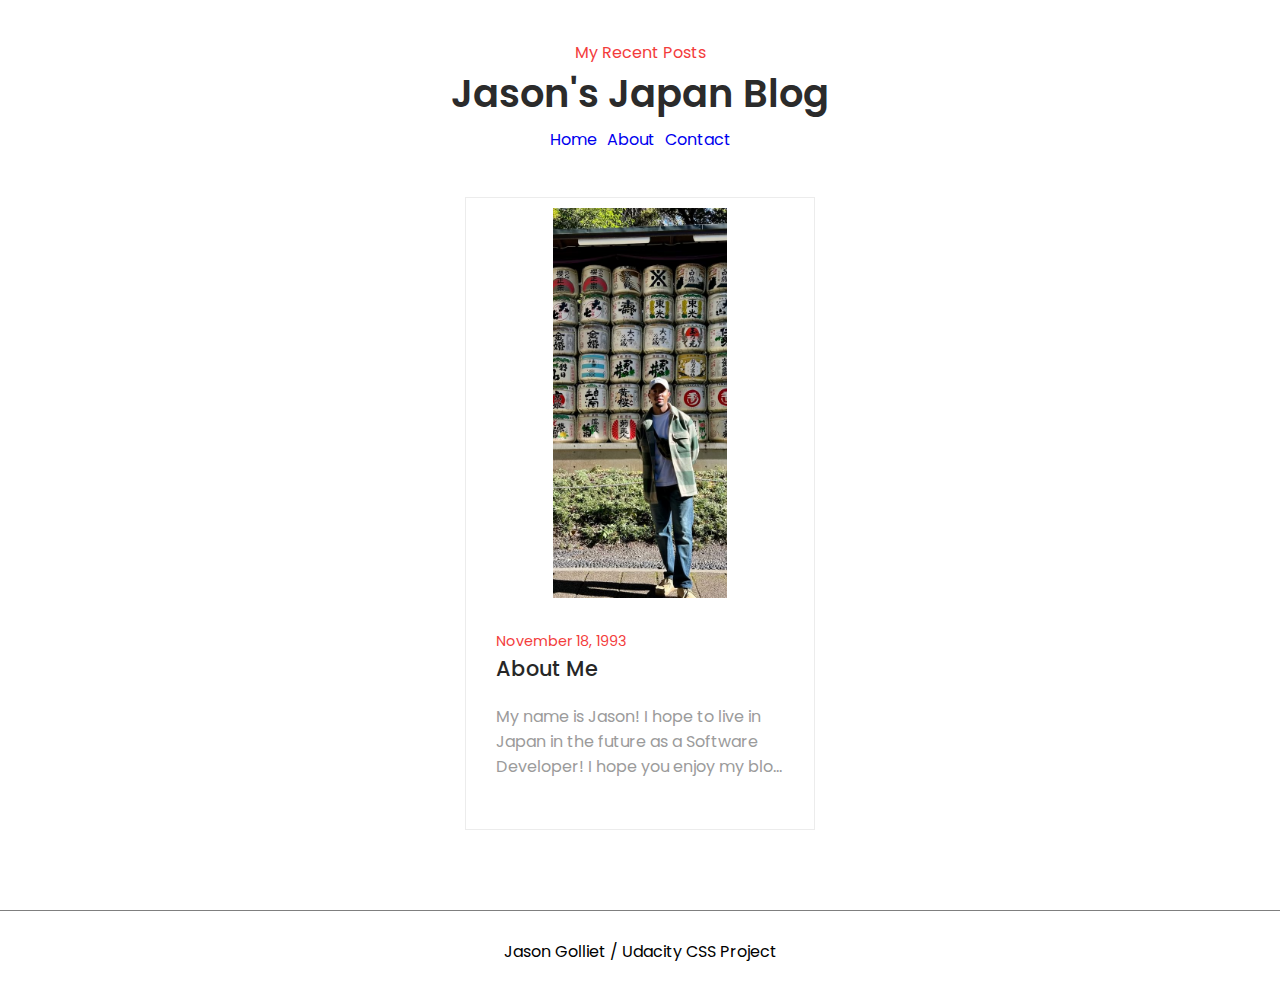
==== aboutme.html @ 0dce4089 "finished site and added about me page" ====
<!DOCTYPE html>
<html lang="en">
  <head>
    <meta charset="UTF-8" />
    <meta http-equiv="X-UA-Compatible" content="IE=edge" />
    <meta
      name="viewport"
      content="width=device-width, initial-scale=1.0, maximum-scale=1.0, user-scalable=no"
    />
    <title>Blog</title>
    <link rel="stylesheet" href="styles.css" />
    <link rel="shortcut icon" href="images/fav-icon.svg" />
    <link rel="preconnect" href="https://fonts.googleapis.com" />
    <link rel="preconnect" href="https://fonts.gstatic.com" crossorigin />
    <link
      href="https://fonts.googleapis.com/css2?family=Poppins:ital,wght@0,100;0,200;0,300;0,400;0,500;0,600;0,700;0,800;0,900;1,100;1,200;1,300;1,400;1,500;1,600;1,700;1,800;1,900&display=swap"
      rel="stylesheet"
    />
  </head>
  <body>
    <section id="blog">
      <div class="blog-heading">
        <span>My Recent Posts</span>
        <h3>Jason's Japan Blog</h3>
        <ul>
            <li><a href="index.html">Home</li>
            <li><a href="aboutme.html">About</li>
            <li><a href="#">Contact</li>
        <ul>
      </div>

      <div class="blog-container">
        <div class="blog-box">
          <div class="blog-img">
            <img src="images/aboutmepic.jpg" alt="first blog picture" style="  display: block;
            margin-left: auto;
            margin-right: auto;height: 400px;
            width: 50%;
            padding-top: 10px" />
          </div>
          <div class="blog-text">
            <span>November 18, 1993</span>
            <a href="#" class="blog-title">About Me</a>
            <p>
              My name is Jason! I hope to live in Japan in the future as a Software Developer! I hope you enjoy my blog where I share pictures from my Japan travels!
            </p>
          </div>
        </div>
      </div>
    </section>
    <footer>Jason Golliet / Udacity CSS Project<footer>
  </body>
</html>
---- styles.css ----
* {
  margin: 0px;
  padding: 0px;
  font-family: poppins;
  box-sizing: border-box;
}

a {
  text-decoration: none;
}

ul {
  list-style: none;
}

body {
  margin: 0px;
  padding: 0px;
  font-family: poppins;
}

#blog {
  display: flex;
  justify-content: center;
  align-items: center;
  flex-direction: column;
  padding: 40px;
  border-bottom: 1px solid rgba(0, 0, 0, 0.5);
}

.blog-heading {
  display: flex;
  justify-content: center;
  align-items: center;
  flex-direction: column;
}

.blog-heading span {
  color: #f33c3c;
}

.blog-heading h3 {
  font-size: 2.4rem;
  color: #2b2b2b;
  font-weight: 600;
}
.blog-heading ul{
    display: flex;
}

.blog-heading li{
    display: flex;
    margin: 5px;
}

.blog-heading li:hover {
    color: #f33c3c;
    transition: all ease 0.3s;
  }

.blog-container {
  display: flex;
  justify-content: center;
  align-items: center;
  margin: 20px 0px;
  flex-wrap: wrap;
}

.blog-box {
  width: 350px;
  background: #ffffff;
  border: 1px solid #ececec;
  margin: 20px;
}

.blog-img {
  width: 100%;
  height: auto;
}

.blog-img img {
  width: 100%;
  height: 100%;
  object-fit: cover;
  object-position: center;
}

.blog-text {
  padding: 30px;
  display: flex;
  flex-direction: column;
}

.blog-text span {
  color: #f33c3c;
  font-size: 0.9rem;
}

.blog-text .blog-title {
  font-size: 1.3rem;
  font-weight: 500;
  color: #272727;
}

.blog-text .blog-title:hover {
  color: #f33c3c;
  transition: all ease 0.3s;
}

.blog-text p {
  color: #9b9b9b;
  font-display: 0.9rem;
  display: -webkit-box;
  -webkit-line-clamp: 3;
  -webkit-box-orient: vertical;
  overflow: hidden;
  text-overflow: ellipsis;
  margin: 20px 0px;
}

.blog-text a {
  color: #0f0f0f;
}

.blog-text a:hover {
  color: #f33c3c;
  transition: all ease 0.3s;
}

@media (max-width: 1250px) {
  .blog-box {
    width: 300px;
  }
}

@media (max-width: 1100px) {
  .blog-box {
    width: 70%;
  }
}

@media (max-width: 550px) {
  .blog-box {
    margin: 20px 10px;
    width: 100px;
  }
}

footer {
    display: flex;
    justify-content: center;
    align-items: center;
    margin: 20px 0px;
    flex-wrap: wrap;
}
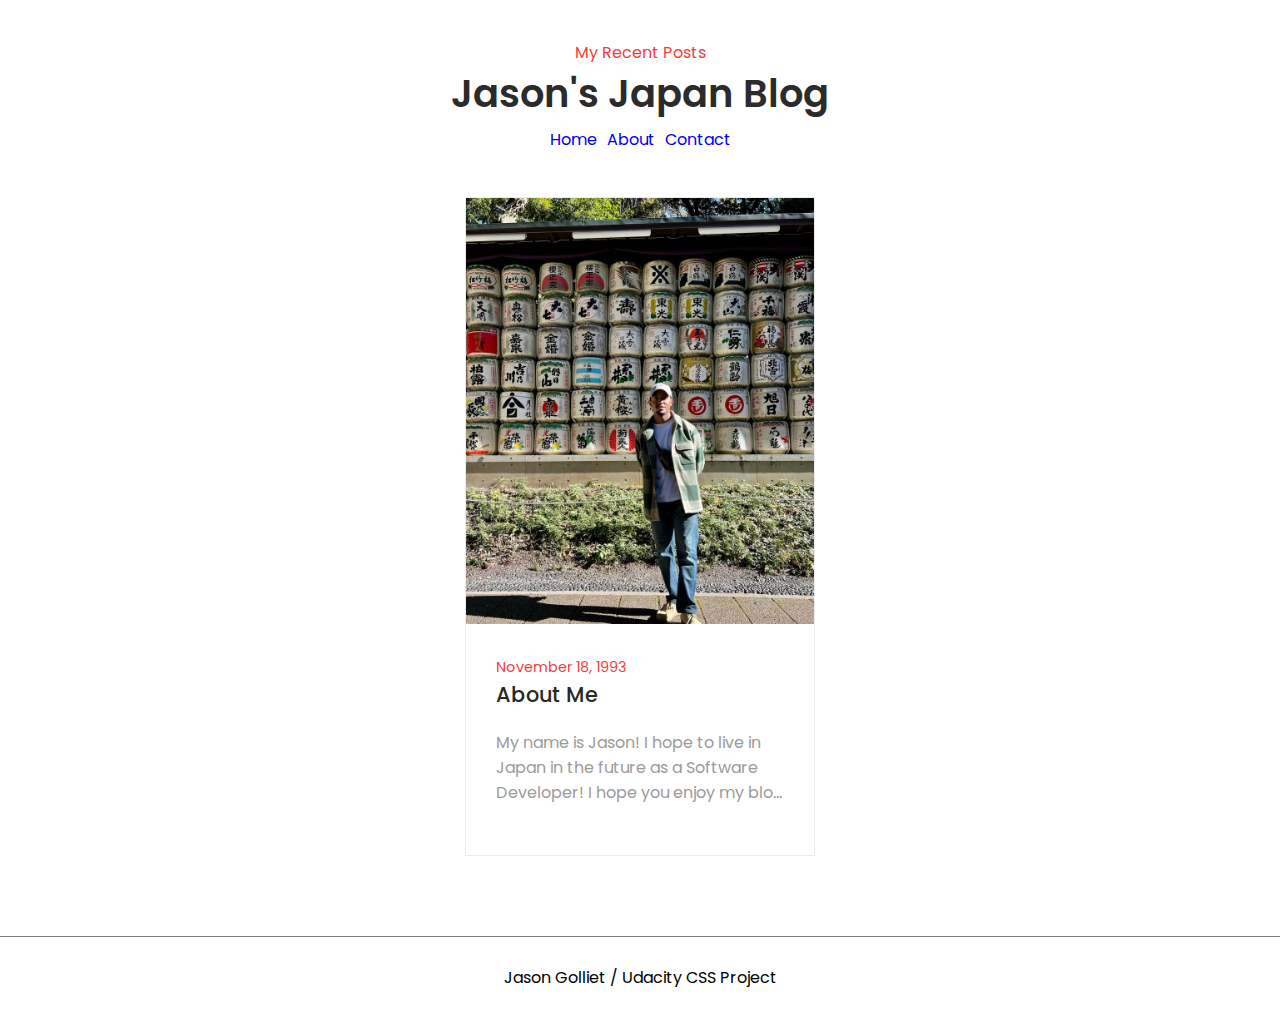
==== commit ef6e6f81: "fixed img height in about me" ====
--- a/aboutme.html
+++ b/aboutme.html
@@ -34,9 +34,7 @@
           <div class="blog-img">
             <img src="images/aboutmepic.jpg" alt="first blog picture" style="  display: block;
             margin-left: auto;
-            margin-right: auto;height: 400px;
-            width: 50%;
-            padding-top: 10px" />
+            margin-right: auto;" />
           </div>
           <div class="blog-text">
             <span>November 18, 1993</span>
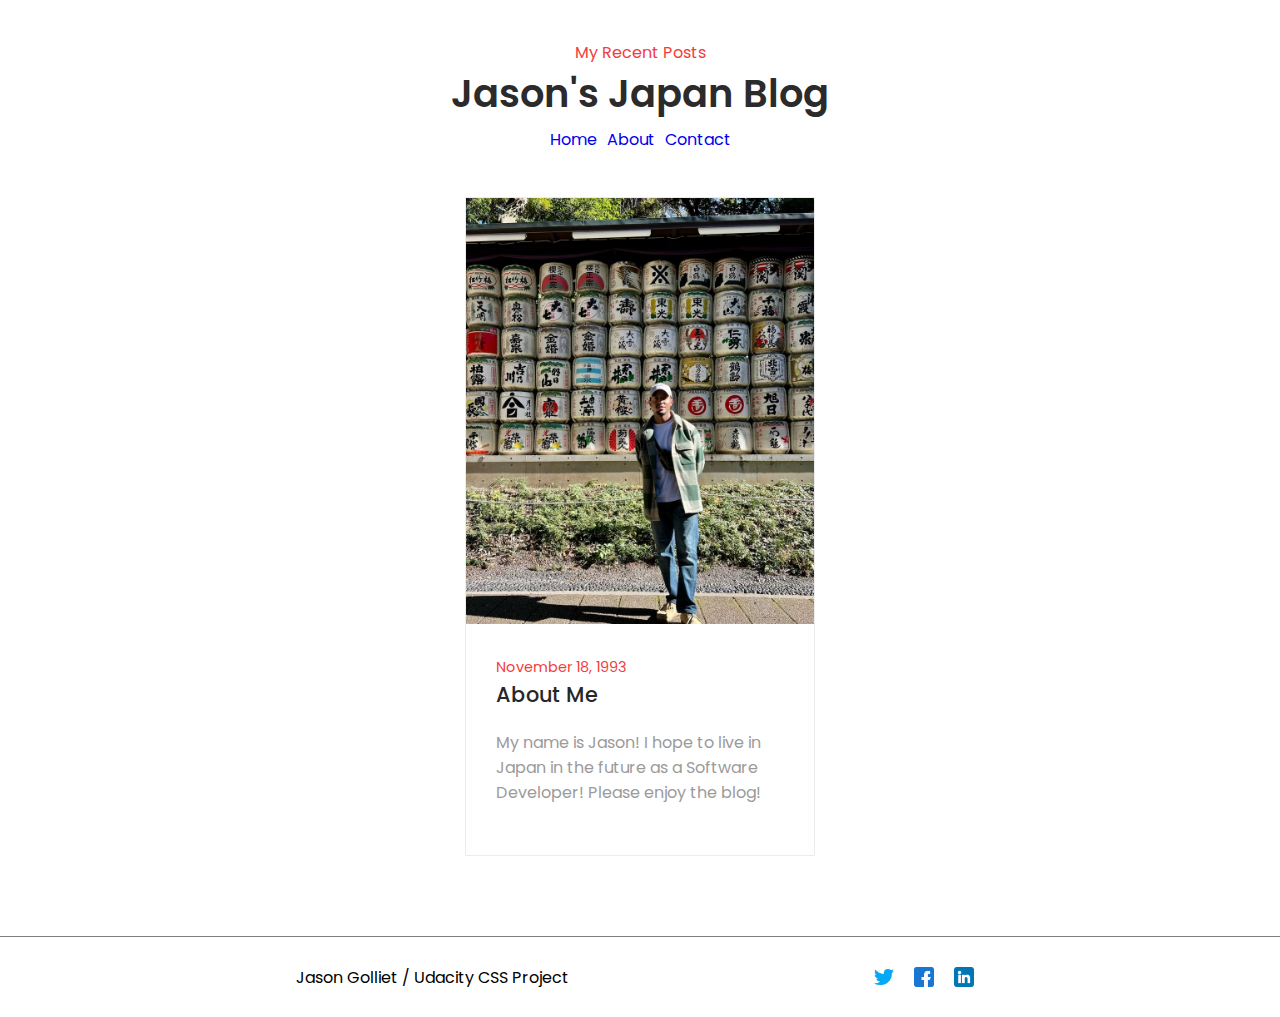
==== commit 1481e7b0: "added social media icons and header" ====
--- a/aboutme.html
+++ b/aboutme.html
@@ -19,7 +19,7 @@
   </head>
   <body>
     <section id="blog">
-      <div class="blog-heading">
+      <header class="blog-heading">
         <span>My Recent Posts</span>
         <h3>Jason's Japan Blog</h3>
         <ul>
@@ -27,7 +27,8 @@
             <li><a href="aboutme.html">About</li>
             <li><a href="#">Contact</li>
         <ul>
-      </div>
+
+      </header>
 
       <div class="blog-container">
         <div class="blog-box">
@@ -40,12 +41,27 @@
             <span>November 18, 1993</span>
             <a href="#" class="blog-title">About Me</a>
             <p>
-              My name is Jason! I hope to live in Japan in the future as a Software Developer! I hope you enjoy my blog where I share pictures from my Japan travels!
+              My name is Jason! I hope to live in Japan in the future as a Software Developer! Please enjoy the blog!
             </p>
           </div>
         </div>
       </div>
     </section>
-    <footer>Jason Golliet / Udacity CSS Project<footer>
+      <footer>
+        Jason Golliet / Udacity CSS Project
+
+
+        <div class="social-links">
+          <a href="https://twitter.com/sugoiJG">
+            <img src="images/twitter.png" alt="Twitter" />
+          </a>
+          <a href="#">
+            <img src="images/facebook (1).png" alt="Facebook" />
+          </a>
+          <a href="https://www.linkedin.com/in/jgolliet/">
+            <img src="images/linkedin.png" alt="LinkedIn" />
+          </a>
+        </div>
+      </footer>
   </body>
 </html>
--- a/styles.css
+++ b/styles.css
@@ -148,8 +148,20 @@
 
 footer {
     display: flex;
-    justify-content: center;
+    justify-content: space-evenly;
     align-items: center;
     margin: 20px 0px;
     flex-wrap: wrap;
+}
+
+.social-links img {
+  width: 20px;
+  height: auto;
+  display: flex;
+  justify-content: center;
+  margin: 10px;
+}
+
+.social-links {
+  display: flex;
 }